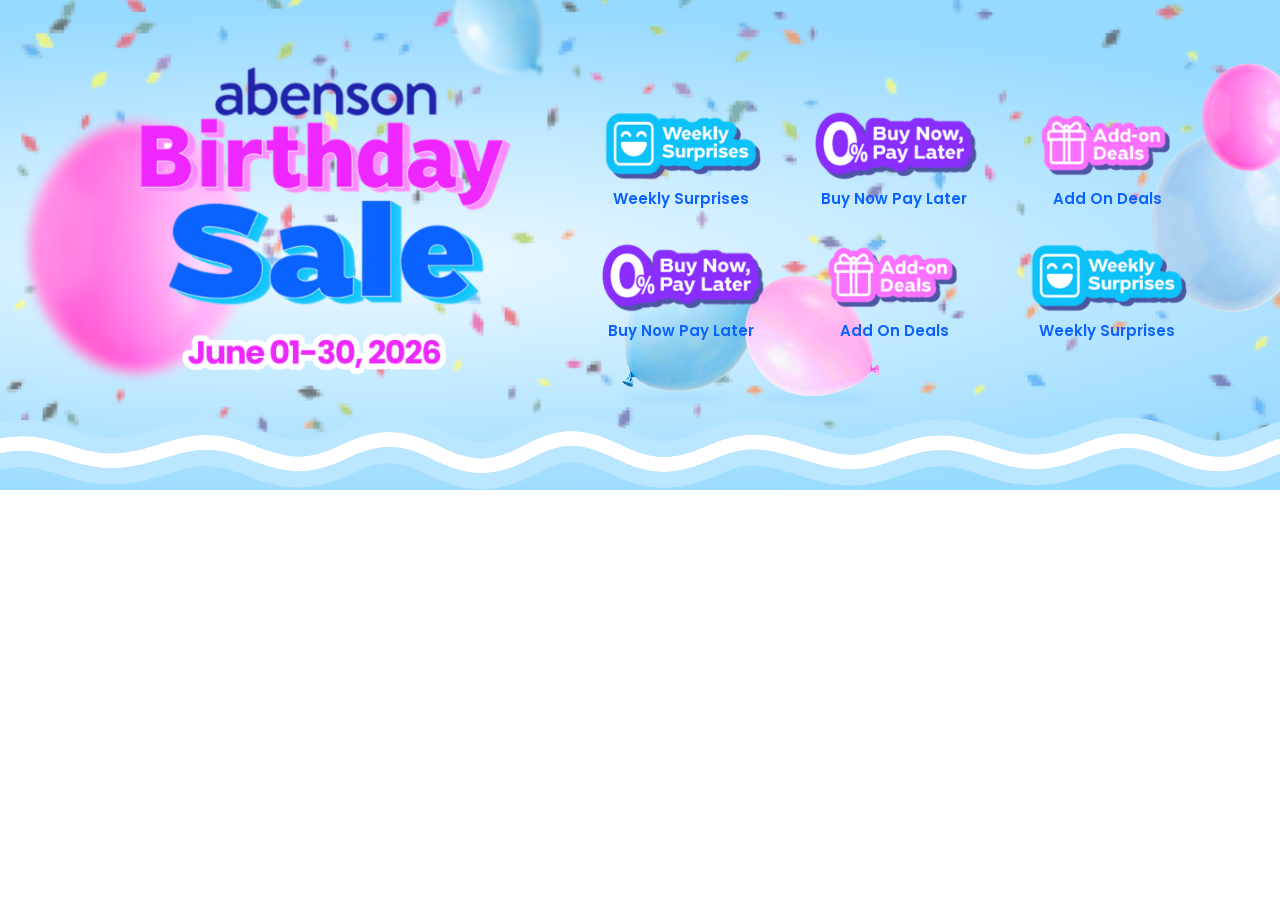
==== index.html @ d270a668 "added initial files" ====
<!doctype html>
<html lang="en">
  <head>
    <meta charset="UTF-8" />
    <meta name="viewport" content="width=device-width, initial-scale=1.0" />
    <title>Birthday Sale</title>
    <link href="https://fonts.googleapis.com/css?family=Poppins" rel="stylesheet" />
    <link rel="stylesheet" href="style.css" />
  </head>
  <body>
    <main class="birthday-hero-wrapper">
      <div class="birthday-decor" aria-hidden="true">
        <img class="right-balloons" src="birthday-sale-assets/right-balloons.png" alt="" />
        <img class="left-balloons" src="birthday-sale-assets/left-balloons.png" alt="" />
      </div>
      <div class="birthday-confetti" aria-hidden="true"></div>
      <div class="birthday-hero-container">
        <img class="birthday-sale-main" src="birthday-sale-assets/birthday-sale-main.png" alt="Abenson Birthday Sale" />
        <div class="birthday-grid-icon">
          <div class="grid-icon-card">
            <a href="" target="_blank">
              <img src="birthday-sale-assets/weekly-surprises.png" alt="Weekly Surprises" />
              <span class="icon-card-label">Weekly Surprises</span>
            </a>
          </div>
          <div class="grid-icon-card">
            <a href="" target="_blank">
              <img src="birthday-sale-assets/buy-now-pay-later.png" alt="Buy Now Pay Later" />
              <span class="icon-card-label">Buy Now Pay Later</span>
            </a>
          </div>
          <div class="grid-icon-card">
            <a href="" target="_blank">
              <img src="birthday-sale-assets/add-on-deals.png" alt="Add On Deals" />
              <span class="icon-card-label">Add On Deals</span>
            </a>
          </div>
          <div class="grid-icon-card">
            <a href="" target="_blank">
              <img src="birthday-sale-assets/buy-now-pay-later.png" alt="Buy Now Pay Later" />
              <span class="icon-card-label">Buy Now Pay Later</span>
            </a>
          </div>
          <div class="grid-icon-card">
            <a href="" target="_blank">
              <img src="birthday-sale-assets/add-on-deals.png" alt="Add On Deals" />
              <span class="icon-card-label">Add On Deals</span>
            </a>
          </div>
          <div class="grid-icon-card">
            <a href="" target="_blank">
              <img src="birthday-sale-assets/weekly-surprises.png" alt="Weekly Surprises" />
              <span class="icon-card-label">Weekly Surprises</span>
            </a>
          </div>
        </div>
      </div>
      <svg
        aria-hidden="true"
        xmlns="http://www.w3.org/2000/svg"
        width="1440"
        height="75"
        viewBox="0 0 1440 75"
        fill="none">
        <mask
          id="path-1-outside-1_1223_32933"
          maskUnits="userSpaceOnUse"
          x="-48"
          y="-0.000488281"
          width="1520"
          height="75"
          fill="black">
          <rect fill="white" x="-48" y="-0.000488281" width="1520" height="75" />
          <path
            d="M571.794 16.0005C587.548 16.0614 603.272 21.2455 622.371 30.4448C640.432 39.1444 653.778 42.2904 666.301 41.8901C678.967 41.4852 691.569 37.4411 708.298 30.3032C725.805 22.8333 739.987 19.2576 755.222 19.481C770.249 19.7013 785.72 23.622 805.671 30.0649C825.402 36.437 838.203 39.4597 850.397 39.5229C862.502 39.5856 874.63 36.7299 892.954 30.144C912.072 23.2729 927.576 20.0484 942.922 20.2612C958.236 20.4737 972.84 24.1049 990.086 30.1206C1006.67 35.9053 1019.8 39.023 1032.94 39.23C1046.01 39.4361 1059.63 36.761 1077.1 30.1831C1095.18 23.3743 1109.68 18.6891 1124.77 18.2192C1140.06 17.7434 1155.23 21.5898 1174.92 30.3491C1193.45 38.5961 1207.37 41.8198 1220.15 41.5425C1232.95 41.2647 1245.34 37.4645 1260.88 30.3774C1277.57 22.7674 1291.97 19.1758 1307.52 19.397C1322.87 19.6154 1338.81 23.5517 1358.48 30.0845C1378 36.5669 1390.42 39.9945 1402.51 40.2495C1414.41 40.5006 1426.63 37.6709 1445.49 30.2261L1448.24 37.2017L1451 44.1782C1431.38 51.9213 1417 55.558 1402.2 55.2456C1387.58 54.9371 1373.18 50.7713 1353.75 44.3198C1334.48 37.9186 1320.31 34.5799 1307.31 34.395C1294.5 34.2129 1282.32 37.0886 1267.1 44.0259C1250.75 51.486 1236.2 56.1981 1220.48 56.5396C1204.73 56.8814 1188.54 52.8314 1168.82 44.0542C1150.24 35.7894 1137.42 32.8333 1125.24 33.2124C1112.87 33.5976 1100.43 37.4248 1082.38 44.2202C1063.72 51.2464 1048.19 54.4721 1032.7 54.228C1017.26 53.9847 1002.4 50.3018 985.146 44.2837C968.556 38.4966 955.701 35.4404 942.714 35.2603C929.76 35.0806 916.119 37.7575 898.028 44.2593C879.144 51.0464 865.053 54.5993 850.319 54.5229C835.675 54.447 821.018 50.783 801.062 44.3384C781.325 37.9647 767.654 34.6655 755.002 34.48C742.556 34.2975 730.521 37.1298 714.185 44.1001C697.07 51.4026 682.347 56.3846 666.78 56.8823C651.07 57.3845 635.275 53.3096 615.861 43.9585C597.485 35.107 584.166 31.0476 571.736 30.9995C559.414 30.9519 547.038 34.8486 530.57 43.7925C512.869 53.4058 497.321 58.3057 481.229 58.1509C465.219 57.9968 449.519 52.8423 431.533 43.9204C414.628 35.5346 401.56 31.963 388.885 32.0874C376.146 32.2125 362.996 36.0745 345.896 44.0054C327.839 52.3804 313.219 56.572 297.801 56.3823C282.538 56.1945 267.233 51.7123 247.897 44.1919C229.398 36.9966 216.143 34.6123 203.574 35.0815C190.8 35.5585 178.208 38.9818 160.696 44.3696C142.991 49.8169 128.468 53.1352 113.396 53.3442C98.2723 53.554 83.1053 50.6301 64.0137 44.3228C45.8608 38.3255 32.7001 35.9245 19.9482 36.1235C7.11269 36.3239 -5.8184 39.1612 -23.6445 44.3979L-27.873 30.0054C-9.72117 24.673 4.79198 21.3584 19.7148 21.1255C34.7214 20.8913 49.6344 23.7756 68.7188 30.0806C86.864 36.0753 100.293 38.525 113.188 38.3462C126.137 38.1666 139.059 35.3339 156.286 30.0337C173.707 24.674 188.033 20.6507 203.015 20.0913C218.202 19.5243 233.544 22.5139 253.335 30.2114C272.29 37.5838 285.522 41.2299 297.985 41.3833C310.293 41.5347 322.591 38.2803 339.586 30.3979C357.539 22.0714 372.935 17.2436 388.737 17.0884C404.603 16.9326 420.071 21.4905 438.199 30.4829C455.246 38.9392 468.59 43.0287 481.373 43.1519C494.075 43.2741 507.074 39.4842 523.412 30.6108C540.983 21.068 555.933 15.9392 571.794 16.0005Z" />
        </mask>
        <path
          d="M571.794 16.0005C587.548 16.0614 603.272 21.2455 622.371 30.4448C640.432 39.1444 653.778 42.2904 666.301 41.8901C678.967 41.4852 691.569 37.4411 708.298 30.3032C725.805 22.8333 739.987 19.2576 755.222 19.481C770.249 19.7013 785.72 23.622 805.671 30.0649C825.402 36.437 838.203 39.4597 850.397 39.5229C862.502 39.5856 874.63 36.7299 892.954 30.144C912.072 23.2729 927.576 20.0484 942.922 20.2612C958.236 20.4737 972.84 24.1049 990.086 30.1206C1006.67 35.9053 1019.8 39.023 1032.94 39.23C1046.01 39.4361 1059.63 36.761 1077.1 30.1831C1095.18 23.3743 1109.68 18.6891 1124.77 18.2192C1140.06 17.7434 1155.23 21.5898 1174.92 30.3491C1193.45 38.5961 1207.37 41.8198 1220.15 41.5425C1232.95 41.2647 1245.34 37.4645 1260.88 30.3774C1277.57 22.7674 1291.97 19.1758 1307.52 19.397C1322.87 19.6154 1338.81 23.5517 1358.48 30.0845C1378 36.5669 1390.42 39.9945 1402.51 40.2495C1414.41 40.5006 1426.63 37.6709 1445.49 30.2261L1448.24 37.2017L1451 44.1782C1431.38 51.9213 1417 55.558 1402.2 55.2456C1387.58 54.9371 1373.18 50.7713 1353.75 44.3198C1334.48 37.9186 1320.31 34.5799 1307.31 34.395C1294.5 34.2129 1282.32 37.0886 1267.1 44.0259C1250.75 51.486 1236.2 56.1981 1220.48 56.5396C1204.73 56.8814 1188.54 52.8314 1168.82 44.0542C1150.24 35.7894 1137.42 32.8333 1125.24 33.2124C1112.87 33.5976 1100.43 37.4248 1082.38 44.2202C1063.72 51.2464 1048.19 54.4721 1032.7 54.228C1017.26 53.9847 1002.4 50.3018 985.146 44.2837C968.556 38.4966 955.701 35.4404 942.714 35.2603C929.76 35.0806 916.119 37.7575 898.028 44.2593C879.144 51.0464 865.053 54.5993 850.319 54.5229C835.675 54.447 821.018 50.783 801.062 44.3384C781.325 37.9647 767.654 34.6655 755.002 34.48C742.556 34.2975 730.521 37.1298 714.185 44.1001C697.07 51.4026 682.347 56.3846 666.78 56.8823C651.07 57.3845 635.275 53.3096 615.861 43.9585C597.485 35.107 584.166 31.0476 571.736 30.9995C559.414 30.9519 547.038 34.8486 530.57 43.7925C512.869 53.4058 497.321 58.3057 481.229 58.1509C465.219 57.9968 449.519 52.8423 431.533 43.9204C414.628 35.5346 401.56 31.963 388.885 32.0874C376.146 32.2125 362.996 36.0745 345.896 44.0054C327.839 52.3804 313.219 56.572 297.801 56.3823C282.538 56.1945 267.233 51.7123 247.897 44.1919C229.398 36.9966 216.143 34.6123 203.574 35.0815C190.8 35.5585 178.208 38.9818 160.696 44.3696C142.991 49.8169 128.468 53.1352 113.396 53.3442C98.2723 53.554 83.1053 50.6301 64.0137 44.3228C45.8608 38.3255 32.7001 35.9245 19.9482 36.1235C7.11269 36.3239 -5.8184 39.1612 -23.6445 44.3979L-27.873 30.0054C-9.72117 24.673 4.79198 21.3584 19.7148 21.1255C34.7214 20.8913 49.6344 23.7756 68.7188 30.0806C86.864 36.0753 100.293 38.525 113.188 38.3462C126.137 38.1666 139.059 35.3339 156.286 30.0337C173.707 24.674 188.033 20.6507 203.015 20.0913C218.202 19.5243 233.544 22.5139 253.335 30.2114C272.29 37.5838 285.522 41.2299 297.985 41.3833C310.293 41.5347 322.591 38.2803 339.586 30.3979C357.539 22.0714 372.935 17.2436 388.737 17.0884C404.603 16.9326 420.071 21.4905 438.199 30.4829C455.246 38.9392 468.59 43.0287 481.373 43.1519C494.075 43.2741 507.074 39.4842 523.412 30.6108C540.983 21.068 555.933 15.9392 571.794 16.0005Z"
          fill="white" />
        <path
          d="M571.794 16.0005L571.856 0.000607491H571.856L571.794 16.0005ZM622.371 30.4448L615.428 44.8598V44.8598L622.371 30.4448ZM666.301 41.8901L666.812 57.882L666.812 57.882L666.301 41.8901ZM708.298 30.3032L702.019 15.5869V15.5869L708.298 30.3032ZM755.222 19.481L755.456 3.48268L755.456 3.48268L755.222 19.481ZM805.671 30.0649L800.754 45.2907L800.754 45.2907L805.671 30.0649ZM850.397 39.5229L850.315 55.5227H850.315L850.397 39.5229ZM892.954 30.144L898.366 45.2011V45.2011L892.954 30.144ZM942.922 20.2612L943.144 4.26277L943.144 4.26277L942.922 20.2612ZM990.086 30.1206L995.356 15.0133V15.0133L990.086 30.1206ZM1032.94 39.23L1032.68 55.228H1032.68L1032.94 39.23ZM1077.1 30.1831L1082.74 45.1569V45.1569L1077.1 30.1831ZM1124.77 18.2192L1124.27 2.22698L1124.27 2.22699L1124.77 18.2192ZM1174.92 30.3491L1181.42 15.7309V15.7309L1174.92 30.3491ZM1220.15 41.5425L1220.5 57.5387H1220.5L1220.15 41.5425ZM1260.88 30.3774L1254.24 15.8198V15.8198L1260.88 30.3774ZM1307.52 19.397L1307.75 3.39859L1307.75 3.39859L1307.52 19.397ZM1358.48 30.0845L1353.44 45.2689L1353.44 45.2689L1358.48 30.0845ZM1402.51 40.2495L1402.85 24.2531V24.2531L1402.51 40.2495ZM1445.49 30.2261L1460.37 24.3507L1454.49 9.46884L1439.61 15.3437L1445.49 30.2261ZM1448.24 37.2017L1463.12 31.327L1463.12 31.3263L1448.24 37.2017ZM1451 44.1782L1456.87 59.0606L1471.75 53.1857L1465.88 38.3036L1451 44.1782ZM1402.2 55.2456L1401.86 71.242V71.242L1402.2 55.2456ZM1353.75 44.3198L1358.8 29.1354L1358.8 29.1354L1353.75 44.3198ZM1307.31 34.395L1307.53 18.3966V18.3966L1307.31 34.395ZM1267.1 44.0259L1273.74 58.5835V58.5835L1267.1 44.0259ZM1220.48 56.5396L1220.82 72.5358V72.5358L1220.48 56.5396ZM1168.82 44.0542L1162.31 58.6724V58.6724L1168.82 44.0542ZM1125.24 33.2124L1124.74 17.2201L1124.74 17.2202L1125.24 33.2124ZM1082.38 44.2202L1076.75 29.2464V29.2464L1082.38 44.2202ZM1032.7 54.228L1032.45 70.226H1032.45L1032.7 54.228ZM985.146 44.2837L979.877 59.391V59.391L985.146 44.2837ZM942.714 35.2603L942.936 19.2618L942.936 19.2618L942.714 35.2603ZM898.028 44.2593L892.617 29.2022V29.2022L898.028 44.2593ZM850.319 54.5229L850.236 70.5227V70.5227L850.319 54.5229ZM801.062 44.3384L805.979 29.1126L805.978 29.1126L801.062 44.3384ZM755.002 34.48L755.237 18.4817V18.4817L755.002 34.48ZM714.185 44.1001L720.464 58.8164L720.464 58.8164L714.185 44.1001ZM666.78 56.8823L667.292 72.8742H667.292L666.78 56.8823ZM615.861 43.9585L622.805 29.5436V29.5436L615.861 43.9585ZM571.736 30.9995L571.798 14.9996V14.9996L571.736 30.9995ZM530.57 43.7925L538.206 57.8527L538.206 57.8527L530.57 43.7925ZM481.229 58.1509L481.076 74.1501H481.076L481.229 58.1509ZM431.533 43.9204L424.423 58.2538V58.2538L431.533 43.9204ZM388.885 32.0874L388.728 16.0882V16.0882L388.885 32.0874ZM345.896 44.0054L352.628 58.5202L352.628 58.5202L345.896 44.0054ZM297.801 56.3823L297.604 72.3811L297.604 72.3811L297.801 56.3823ZM247.897 44.1919L253.697 29.2801V29.2801L247.897 44.1919ZM203.574 35.0815L202.977 19.0927L202.977 19.0927L203.574 35.0815ZM160.696 44.3696L165.401 59.6622L165.401 59.6622L160.696 44.3696ZM113.396 53.3442L113.618 69.3427H113.618L113.396 53.3442ZM64.0137 44.3228L58.9945 59.5151L58.9945 59.5151L64.0137 44.3228ZM19.9482 36.1235L19.6985 20.1255L19.6985 20.1255L19.9482 36.1235ZM-23.6445 44.3979L-38.9957 48.9081L-34.4857 64.2588L-19.1348 59.7493L-23.6445 44.3979ZM-27.873 30.0054L-32.3827 14.6541L-47.7345 19.1639L-43.2242 34.5155L-27.873 30.0054ZM19.7148 21.1255L19.4652 5.12744L19.4651 5.12744L19.7148 21.1255ZM68.7188 30.0806L63.6996 45.2729V45.2729L68.7188 30.0806ZM113.188 38.3462L113.41 54.3447H113.41L113.188 38.3462ZM156.286 30.0337L151.581 14.7411V14.7411L156.286 30.0337ZM203.015 20.0913L202.418 4.10245L202.418 4.10245L203.015 20.0913ZM253.335 30.2114L247.535 45.1232V45.1232L253.335 30.2114ZM297.985 41.3833L297.788 57.3821L297.789 57.3821L297.985 41.3833ZM339.586 30.3979L332.854 15.8831L332.854 15.8831L339.586 30.3979ZM388.737 17.0884L388.58 1.08915L388.58 1.08915L388.737 17.0884ZM438.199 30.4829L431.089 44.8163V44.8163L438.199 30.4829ZM481.373 43.1519L481.219 59.1511L481.219 59.1511L481.373 43.1519ZM523.412 30.6108L515.776 16.5506L515.776 16.5506L523.412 30.6108ZM571.794 16.0005L571.732 32.0004C583.942 32.0476 597.102 36.0325 615.428 44.8598L622.371 30.4448L629.314 16.0299C609.443 6.45841 591.154 0.0752459 571.856 0.000607491L571.794 16.0005ZM622.371 30.4448L615.428 44.8598C634.932 54.2543 650.89 58.3909 666.812 57.882L666.301 41.8901L665.79 25.8983C656.667 26.1899 645.933 24.0344 629.314 16.0299L622.371 30.4448ZM666.301 41.8901L666.812 57.882C682.574 57.378 697.442 52.331 714.577 45.0196L708.298 30.3032L702.019 15.5869C685.697 22.5512 675.36 25.5923 665.789 25.8983L666.301 41.8901ZM708.298 30.3032L714.577 45.0196C730.835 38.0826 742.728 35.2995 754.987 35.4792L755.222 19.481L755.456 3.48268C737.247 3.21568 720.775 7.58393 702.019 15.5869L708.298 30.3032ZM755.222 19.481L754.987 35.4792C767.483 35.6625 781.035 38.9227 800.754 45.2907L805.671 30.0649L810.588 14.8392C790.405 8.32128 773.016 3.74019 755.456 3.48268L755.222 19.481ZM805.671 30.0649L800.754 45.2907C820.721 51.7389 835.505 55.446 850.315 55.5227L850.397 39.5229L850.48 23.5232C840.902 23.4735 830.083 21.135 810.588 14.8392L805.671 30.0649ZM850.397 39.5229L850.315 55.5227C865.224 55.5999 879.447 52.0006 898.366 45.2011L892.954 30.144L887.543 15.087C869.813 21.4592 859.78 23.5713 850.48 23.5232L850.397 39.5229ZM892.954 30.144L898.366 45.2011C916.388 38.7237 929.905 36.0823 942.7 36.2597L942.922 20.2612L943.144 4.26277C925.246 4.01457 907.756 7.82209 887.543 15.087L892.954 30.144ZM942.922 20.2612L942.7 36.2597C955.532 36.4377 968.27 39.4563 984.816 45.2279L990.086 30.1206L995.356 15.0133C977.41 8.75346 960.94 4.50962 943.144 4.26277L942.922 20.2612ZM990.086 30.1206L984.816 45.2279C1002.11 51.2616 1017.09 54.9823 1032.68 55.228L1032.94 39.23L1033.19 23.232C1022.51 23.0637 1011.23 20.549 995.356 15.0133L990.086 30.1206ZM1032.94 39.23L1032.68 55.228C1048.34 55.4747 1064 52.2132 1082.74 45.1569L1077.1 30.1831L1071.46 15.2093C1055.26 21.3088 1043.69 23.3975 1033.19 23.232L1032.94 39.23ZM1077.1 30.1831L1082.74 45.1569C1100.78 38.3648 1113.08 34.5911 1125.27 34.2115L1124.77 18.2192L1124.27 2.22699C1106.28 2.78717 1089.59 8.38388 1071.46 15.2093L1077.1 30.1831ZM1124.77 18.2192L1125.27 34.2115C1137.24 33.8389 1149.91 36.7356 1168.41 44.9673L1174.92 30.3491L1181.42 15.7309C1160.55 6.44391 1142.88 1.64799 1124.27 2.22698L1124.77 18.2192ZM1174.92 30.3491L1168.41 44.9673C1188.22 53.7799 1204.56 57.8847 1220.5 57.5387L1220.15 41.5425L1219.8 25.5462C1210.19 25.7549 1198.68 23.4123 1181.42 15.7309L1174.92 30.3491ZM1220.15 41.5425L1220.5 57.5387C1236.42 57.193 1251.11 52.4195 1267.52 44.9351L1260.88 30.3774L1254.24 15.8198C1239.57 22.5095 1229.47 25.3363 1219.8 25.5463L1220.15 41.5425ZM1260.88 30.3774L1267.52 44.9351C1282.63 38.0426 1294.67 35.2159 1307.29 35.3954L1307.52 19.397L1307.75 3.39859C1289.27 3.13569 1272.5 7.49225 1254.24 15.8198L1260.88 30.3774ZM1307.52 19.397L1307.29 35.3954C1320.14 35.5781 1334.19 38.8772 1353.44 45.2689L1358.48 30.0845L1363.52 14.9001C1343.43 8.22613 1325.61 3.65275 1307.75 3.39859L1307.52 19.397ZM1358.48 30.0845L1353.44 45.2689C1372.85 51.7154 1387.38 55.9339 1402.18 56.246L1402.51 40.2495L1402.85 24.2531C1393.47 24.0551 1383.15 21.4185 1363.52 14.9001L1358.48 30.0845ZM1402.51 40.2495L1402.18 56.246C1417.18 56.5624 1431.7 52.8707 1451.36 45.1084L1445.49 30.2261L1439.61 15.3437C1421.56 22.4711 1411.65 24.4388 1402.85 24.2531L1402.51 40.2495ZM1445.49 30.2261L1430.61 36.1014L1433.36 43.077L1448.24 37.2017L1463.12 31.3263L1460.37 24.3507L1445.49 30.2261ZM1448.24 37.2017L1433.36 43.0763L1436.11 50.0529L1451 44.1782L1465.88 38.3036L1463.12 31.327L1448.24 37.2017ZM1451 44.1782L1445.12 29.2959C1426.31 36.72 1414.24 39.4962 1402.53 39.2492L1402.2 55.2456L1401.86 71.242C1419.76 71.6198 1436.45 67.1226 1456.87 59.0606L1451 44.1782ZM1402.2 55.2456L1402.53 39.2492C1390.61 38.9976 1378.31 35.6173 1358.8 29.1354L1353.75 44.3198L1348.71 59.5042C1368.04 65.9254 1384.54 70.8767 1401.86 71.242L1402.2 55.2456ZM1353.75 44.3198L1358.8 29.1354C1339.1 22.5949 1323.04 18.6173 1307.53 18.3966L1307.31 34.395L1307.08 50.3934C1317.57 50.5426 1329.86 53.2424 1348.71 59.5042L1353.75 44.3198ZM1307.31 34.395L1307.53 18.3966C1291.8 18.1729 1277.25 21.8135 1260.46 29.4683L1267.1 44.0259L1273.74 58.5835C1287.38 52.3638 1297.21 50.253 1307.08 50.3934L1307.31 34.395ZM1267.1 44.0259L1260.46 29.4682C1244.98 36.5298 1232.73 40.2697 1220.13 40.5433L1220.48 56.5396L1220.82 72.5358C1239.68 72.1264 1256.51 66.4422 1273.74 58.5835L1267.1 44.0259ZM1220.48 56.5396L1220.13 40.5433C1207.55 40.8165 1193.78 37.6477 1175.32 29.436L1168.82 44.0542L1162.31 58.6724C1183.31 68.0151 1201.92 72.9463 1220.82 72.5358L1220.48 56.5396ZM1168.82 44.0542L1175.32 29.436C1155.56 20.6437 1140.23 16.7379 1124.74 17.2201L1125.24 33.2124L1125.74 49.2047C1134.6 48.9288 1144.92 50.9351 1162.31 58.6724L1168.82 44.0542ZM1125.24 33.2124L1124.74 17.2202C1109.46 17.6958 1094.83 22.4394 1076.75 29.2464L1082.38 44.2202L1088.02 59.194C1106.04 52.4102 1116.27 49.4993 1125.74 49.2047L1125.24 33.2124ZM1082.38 44.2202L1076.75 29.2464C1059.35 35.7945 1045.87 38.4336 1032.95 38.23L1032.7 54.228L1032.45 70.226C1050.51 70.5107 1068.09 66.6983 1088.02 59.194L1082.38 44.2202ZM1032.7 54.228L1032.95 38.23C1019.97 38.0254 1006.95 34.9448 990.416 29.1764L985.146 44.2837L979.877 59.391C997.846 65.6588 1014.56 69.9441 1032.45 70.226L1032.7 54.228ZM985.146 44.2837L990.416 29.1764C973.127 23.1458 958.406 19.4764 942.936 19.2618L942.714 35.2603L942.492 51.2587C952.996 51.4044 963.984 53.8473 979.877 59.391L985.146 44.2837ZM942.714 35.2603L942.936 19.2618C927.43 19.0468 911.803 22.3065 892.617 29.2022L898.028 44.2593L903.44 59.3163C920.434 53.2084 932.089 51.1145 942.492 51.2587L942.714 35.2603ZM898.028 44.2593L892.617 29.2022C874.331 35.7742 862.333 38.585 850.402 38.5232L850.319 54.5229L850.236 70.5227C867.773 70.6136 883.957 66.3185 903.44 59.3163L898.028 44.2593ZM850.319 54.5229L850.402 38.5232C838.37 38.4608 825.691 35.4787 805.979 29.1126L801.062 44.3384L796.145 59.5641C816.344 66.0873 832.98 70.4333 850.236 70.5227L850.319 54.5229ZM801.062 44.3384L805.978 29.1126C786.016 22.6661 770.424 18.7044 755.237 18.4817L755.002 34.48L754.767 50.4783C764.884 50.6266 776.633 53.2633 796.145 59.5641L801.062 44.3384ZM755.002 34.48L755.237 18.4817C739.817 18.2556 725.491 21.8803 707.905 29.3838L714.185 44.1001L720.464 58.8164C735.55 52.3793 745.296 50.3394 754.767 50.4783L755.002 34.48ZM714.185 44.1001L707.905 29.3837C691.206 36.5089 678.744 40.4916 666.269 40.8905L666.78 56.8823L667.292 72.8742C685.949 72.2777 702.934 66.2962 720.464 58.8164L714.185 44.1001ZM666.78 56.8823L666.269 40.8905C653.96 41.284 640.776 38.2001 622.805 29.5436L615.861 43.9585L608.918 58.3734C629.774 68.4191 648.181 73.4851 667.292 72.8742L666.78 56.8823ZM615.861 43.9585L622.805 29.5436C603.661 20.3224 587.775 15.0614 571.798 14.9996L571.736 30.9995L571.674 46.9994C580.557 47.0338 591.309 49.8917 608.918 58.3734L615.861 43.9585ZM571.736 30.9995L571.798 14.9996C555.701 14.9374 540.579 20.1495 522.934 29.7323L530.57 43.7925L538.206 57.8527C553.498 49.5476 563.126 46.9663 571.674 46.9994L571.736 30.9995ZM530.57 43.7925L522.934 29.7323C506.686 38.5565 493.859 42.2716 481.383 42.1516L481.229 58.1509L481.076 74.1501C500.784 74.3397 519.052 68.2552 538.206 57.8527L530.57 43.7925ZM481.229 58.1509L481.383 42.1516C468.815 42.0306 455.627 38.012 438.643 29.587L431.533 43.9204L424.423 58.2538C443.41 67.6726 461.622 73.9629 481.076 74.1501L481.229 58.1509ZM431.533 43.9204L438.643 29.587C420.434 20.5542 404.806 15.9303 388.728 16.0882L388.885 32.0874L389.042 48.0866C398.314 47.9956 408.822 50.5149 424.423 58.2538L431.533 43.9204ZM388.885 32.0874L388.728 16.0882C372.72 16.2453 357.173 21.1382 339.165 29.4905L345.896 44.0054L352.628 58.5202C368.82 51.0108 379.572 48.1796 389.042 48.0866L388.885 32.0874ZM345.896 44.0054L339.165 29.4905C322.241 37.3398 310.098 40.5324 297.998 40.3835L297.801 56.3823L297.604 72.3811C316.341 72.6116 333.437 67.4209 352.628 58.5202L345.896 44.0054ZM297.801 56.3823L297.998 40.3835C285.718 40.2324 272.623 36.641 253.697 29.2801L247.897 44.1919L242.098 59.1037C261.843 66.7836 279.358 72.1566 297.604 72.3811L297.801 56.3823ZM247.897 44.1919L253.697 29.2801C233.82 21.549 218.34 18.5191 202.977 19.0927L203.574 35.0815L204.171 51.0704C213.946 50.7054 224.976 52.4443 242.098 59.1037L247.897 44.1919ZM203.574 35.0815L202.977 19.0927C187.845 19.6577 173.4 23.7211 155.991 29.077L160.696 44.3696L165.401 59.6622C183.017 54.2424 193.754 51.4594 204.171 51.0704L203.574 35.0815ZM160.696 44.3696L155.991 29.077C138.797 34.3669 125.982 37.1681 113.175 37.3458L113.396 53.3442L113.618 69.3427C130.953 69.1022 147.184 65.2669 165.401 59.6622L160.696 44.3696ZM113.396 53.3442L113.175 37.3458C100.428 37.5225 87.1148 35.1042 69.0328 29.1304L64.0137 44.3228L58.9945 59.5151C79.0959 66.1561 96.1169 69.5854 113.618 69.3427L113.396 53.3442ZM64.0137 44.3228L69.0328 29.1304C49.8865 22.8049 34.8558 19.8889 19.6985 20.1255L19.9482 36.1235L20.1979 52.1216C30.5445 51.9601 41.8352 53.8461 58.9945 59.5151L64.0137 44.3228ZM19.9482 36.1235L19.6985 20.1255C4.6349 20.3607 -9.98422 23.7089 -28.1542 29.0466L-23.6445 44.3979L-19.1348 59.7493C-1.65257 54.6136 9.59048 52.2872 20.198 52.1216L19.9482 36.1235ZM-23.6445 44.3979L-8.29336 39.8878L-12.5219 25.4952L-27.873 30.0054L-43.2242 34.5155L-38.9957 48.9081L-23.6445 44.3979ZM-27.873 30.0054L-23.3634 45.3567C-5.5611 40.127 7.26666 37.3217 19.9646 37.1235L19.7148 21.1255L19.4651 5.12744C2.31731 5.39509 -13.8813 9.21896 -32.3827 14.6541L-27.873 30.0054ZM19.7148 21.1255L19.9645 37.1235C32.5658 36.9269 45.6088 39.2962 63.6996 45.2729L68.7188 30.0806L73.7379 14.8882C53.6599 8.25496 36.877 4.85572 19.4652 5.12744L19.7148 21.1255ZM68.7188 30.0806L63.6996 45.2729C82.8543 51.6011 98.1375 54.5564 113.41 54.3447L113.188 38.3462L112.967 22.3477C102.449 22.4936 90.8738 20.5494 73.7379 14.8882L68.7188 30.0806ZM113.188 38.3462L113.41 54.3447C128.624 54.1336 143.255 50.783 160.991 45.3263L156.286 30.0337L151.581 14.7411C134.863 19.8848 123.65 22.1995 112.967 22.3477L113.188 38.3462ZM156.286 30.0337L160.991 45.3263C178.504 39.9383 190.982 36.5517 203.612 36.0802L203.015 20.0913L202.418 4.10245C185.083 4.74966 168.91 9.40978 151.581 14.7411L156.286 30.0337ZM203.015 20.0913L203.612 36.0802C216.006 35.6174 229.121 37.9614 247.535 45.1232L253.335 30.2114L259.135 15.2996C237.966 7.06642 220.399 3.43109 202.418 4.10245L203.015 20.0913ZM253.335 30.2114L247.535 45.1232C266.892 52.6519 282.337 57.192 297.788 57.3821L297.985 41.3833L298.182 25.3845C288.706 25.2679 277.688 22.5156 259.135 15.2996L253.335 30.2114ZM297.985 41.3833L297.789 57.3821C313.414 57.5743 328.189 53.3207 346.318 44.9128L339.586 30.3979L332.854 15.8831C316.992 23.2398 307.172 25.4951 298.182 25.3845L297.985 41.3833ZM339.586 30.3979L346.318 44.9128C363.36 37.0088 376.36 33.2107 388.894 33.0876L388.737 17.0884L388.58 1.08915C369.51 1.27643 351.718 7.13405 332.854 15.8831L339.586 30.3979ZM388.737 17.0884L388.894 33.0876C401.357 32.9653 414.265 36.4707 431.089 44.8163L438.199 30.4829L445.309 16.1495C425.877 6.51022 407.849 0.899978 388.58 1.08915L388.737 17.0884ZM438.199 30.4829L431.089 44.8163C449.136 53.7684 464.992 58.9948 481.219 59.1511L481.373 43.1519L481.527 27.1526C472.187 27.0626 461.357 24.1099 445.309 16.1495L438.199 30.4829ZM481.373 43.1519L481.219 59.1511C497.537 59.3082 513.256 54.3342 531.048 44.671L523.412 30.6108L515.776 16.5506C500.892 24.6341 490.614 27.2401 481.527 27.1526L481.373 43.1519ZM523.412 30.6108L531.048 44.6711C547.442 35.7675 559.645 31.9537 571.732 32.0004L571.794 16.0005L571.856 0.000607491C552.221 -0.0752516 534.524 6.36848 515.776 16.5506L523.412 30.6108Z"
          fill="#BAE6FF"
          mask="url(#path-1-outside-1_1223_32933)" />
      </svg>
    </main>
  </body>
</html>
---- style.css ----
* {
  margin: 0;
  padding: 0;
  box-sizing: border-box;
  font-family: "Poppins";
}
.birthday-hero-wrapper {
  display: flex;
  flex-direction: column;
  position: relative;
  overflow: hidden;
  padding: 60px 0px 0px;
  background: radial-gradient(95.63% 51.12% at 29.13% 53.33%, #eef9ff 0%, #97daff 100%);
  gap: 30px;
}
.birthday-hero-container {
  display: flex;
  flex-direction: column;
  position: relative;
  gap: 8px;
  z-index: 2;
  justify-content: center;
}
/* decorations */
.birthday-decor {
  position: absolute;
  inset: 0;
  pointer-events: none;
}
.birthday-decor img {
  position: absolute;
  width: clamp(410px, 80vw, 953px);
  height: clamp(148px, 33vw, 393px);
  z-index: 1;
}
.right-balloons {
  left: 6px;
  top: 64px;
}
.left-balloons {
  bottom: 40px;
  right: 10px;
}
/* confetti */
.birthday-confetti {
  position: absolute;
  inset: 0;
  pointer-events: none;
  z-index: 0;
  background-image: url("birthday-sale-assets/mobile-confetti-rbg.png");
  background-repeat: no-repeat;
  background-size: cover;
  background-position: center;
  opacity: 75%;
  bottom: 30px;
}
/* wave */
.birthday-hero-wrapper svg {
  z-index: 2;
}
/* left image */
.birthday-hero-container .birthday-sale-main {
  width: clamp(331px, 42vw, 500px);
  height: auto;
  align-self: center;
}
/* grid */
.birthday-grid-icon {
  display: grid;
  grid-template-columns: repeat(3, 1fr);
  gap: 18px;
  align-items: center;
  height: fit-content;
  align-self: center;
}

.grid-icon-card a {
  display: flex;
  flex-direction: column;
  align-items: center;
  justify-content: center;
  text-decoration: none;
  gap: 8px;
  padding: 5px 0;
}
.grid-icon-card a .icon-card-label {
  font-size: clamp(11px, 2vw, 15px);
  text-align: center;
  font-weight: 600;
  color: #0b63ff;
  line-height: 12.54px;
}
.grid-icon-card a img {
  /* height: 50px; */
  width: clamp(98px, 18vw, 190px);
}

@media (width > 767px) {
  .birthday-hero-container {
    flex-direction: row;
  }
  /* grid */
  .birthday-grid-icon {
    gap: 18px;
  }
  /* confetti */
  .birthday-confetti {
    z-index: 0;
    background-image: url("birthday-sale-assets/desktop-confetti-rbg.png");
    bottom: 30px;
  }
  /* balloons */

  .right-balloons {
    left: unset;
    top: -75px;
    right: -85px;
  }
  .left-balloons {
    bottom: 20px;
    right: 270px;
  }
}
@media (width > 1023px) {
  /* grid */
  .birthday-grid-icon {
    gap: 23px;
  }
  /* balloons */
  .right-balloons {
    left: unset;
    top: -75px;
    right: -85px;
  }
  .left-balloons {
    bottom: 15px;
    right: unset;
  }
}
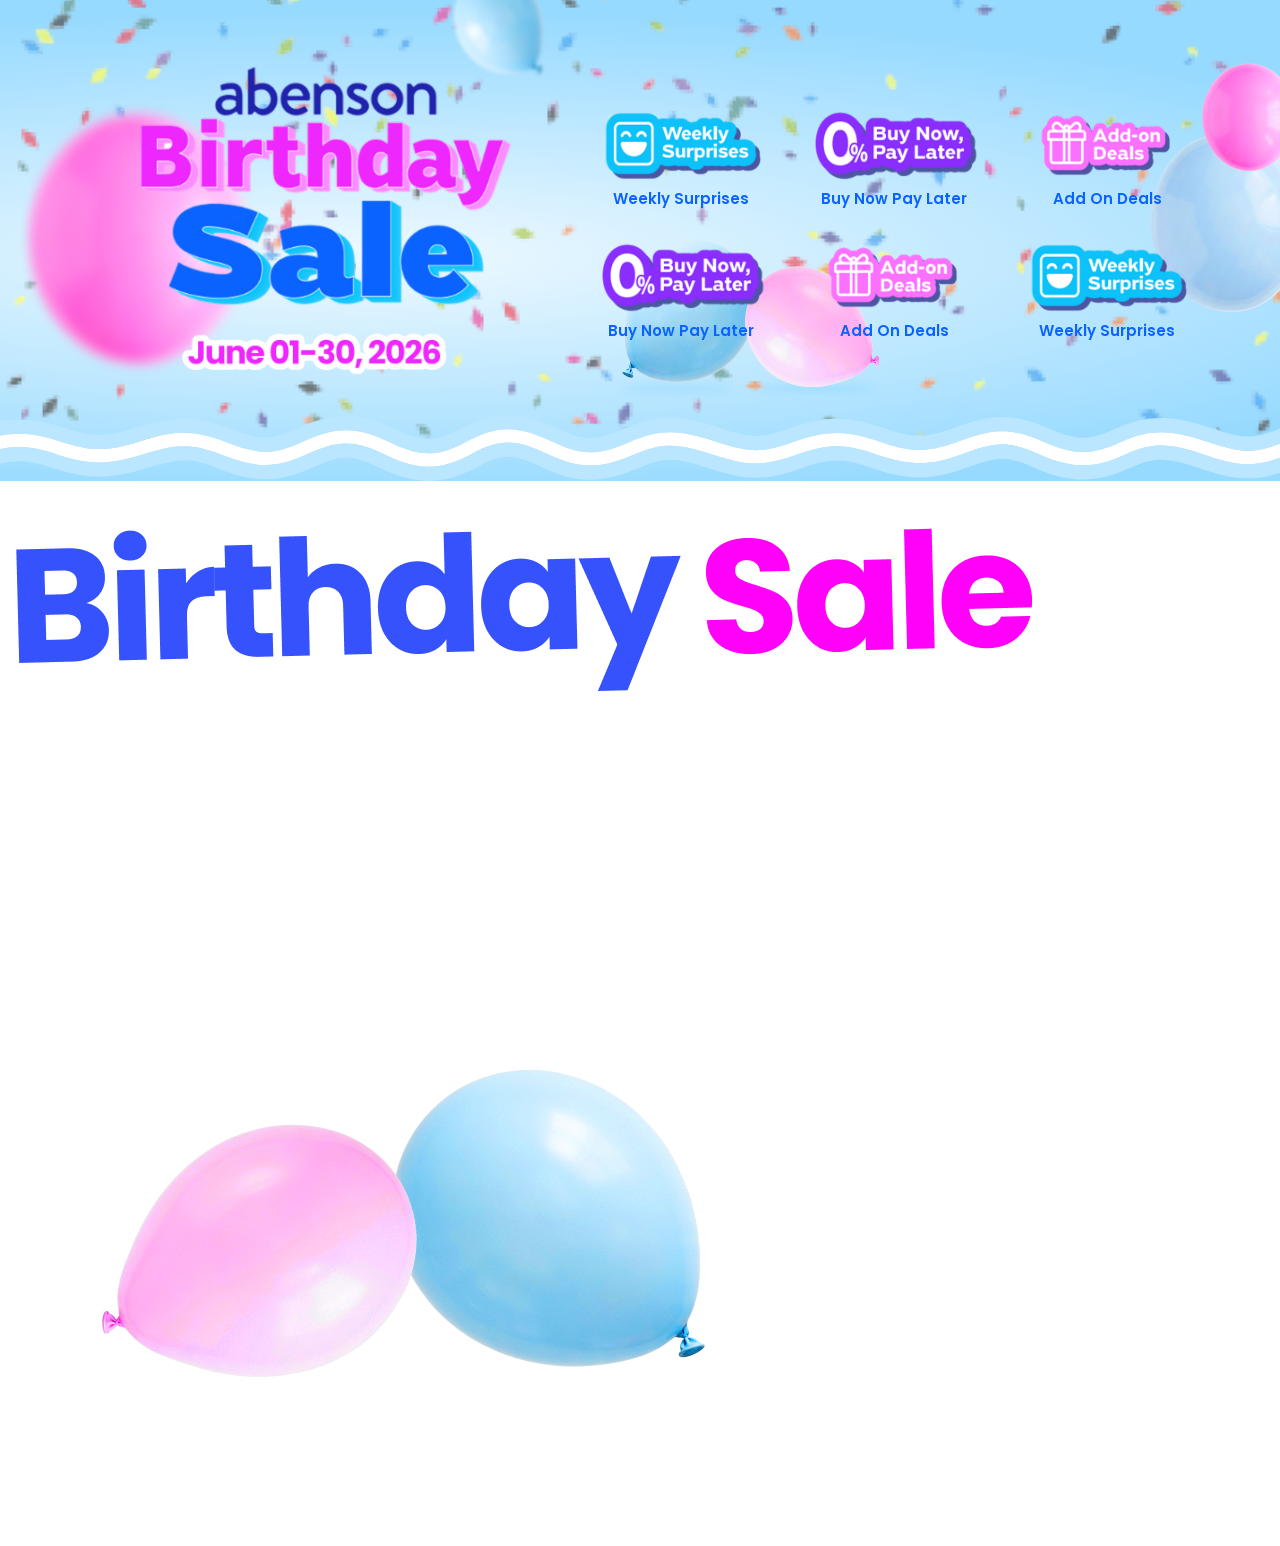
==== commit 471d4518: "added one img" ====
--- a/index.html
+++ b/index.html
@@ -83,5 +83,9 @@
           mask="url(#path-1-outside-1_1223_32933)" />
       </svg>
     </main>
+    <ul>
+      <li><img src="birthday-sale-assets/birthday-sale-header.png" alt="" /></li>
+      <li><img src="birthday-sale-assets/three-balloons.png" alt="" /></li>
+    </ul>
   </body>
 </html>
--- a/style.css
+++ b/style.css
@@ -8,10 +8,21 @@
   display: flex;
   flex-direction: column;
   position: relative;
-  overflow: hidden;
   padding: 60px 0px 0px;
+  gap: 30px;
+  max-width: 1400px;
+  margin: 0 auto;
+}
+.birthday-hero-wrapper::before {
+  content: "";
+  position: absolute;
+  top: 0;
+  left: 50%;
+  width: 100vw;
+  height: 100%;
+  transform: translateX(-50%);
   background: radial-gradient(95.63% 51.12% at 29.13% 53.33%, #eef9ff 0%, #97daff 100%);
-  gap: 30px;
+  z-index: -1;
 }
 .birthday-hero-container {
   display: flex;
@@ -20,6 +31,7 @@
   gap: 8px;
   z-index: 2;
   justify-content: center;
+  overflow: hidden;
 }
 /* decorations */
 .birthday-decor {
@@ -57,6 +69,11 @@
 /* wave */
 .birthday-hero-wrapper svg {
   z-index: 2;
+  width: 100vw;
+  margin-left: calc(50% - 50vw);
+  margin-right: calc(50% - 50vw);
+  height: auto;
+  display: block;
 }
 /* left image */
 .birthday-hero-container .birthday-sale-main {
@@ -82,6 +99,10 @@
   text-decoration: none;
   gap: 8px;
   padding: 5px 0;
+  transition: transform 0.2s ease;
+}
+.grid-icon-card a:hover {
+  transform: scale(1.1);
 }
 .grid-icon-card a .icon-card-label {
   font-size: clamp(11px, 2vw, 15px);
@@ -93,6 +114,7 @@
 .grid-icon-card a img {
   /* height: 50px; */
   width: clamp(98px, 18vw, 190px);
+  transition: transform 0.2s ease;
 }
 
 @media (width > 767px) {
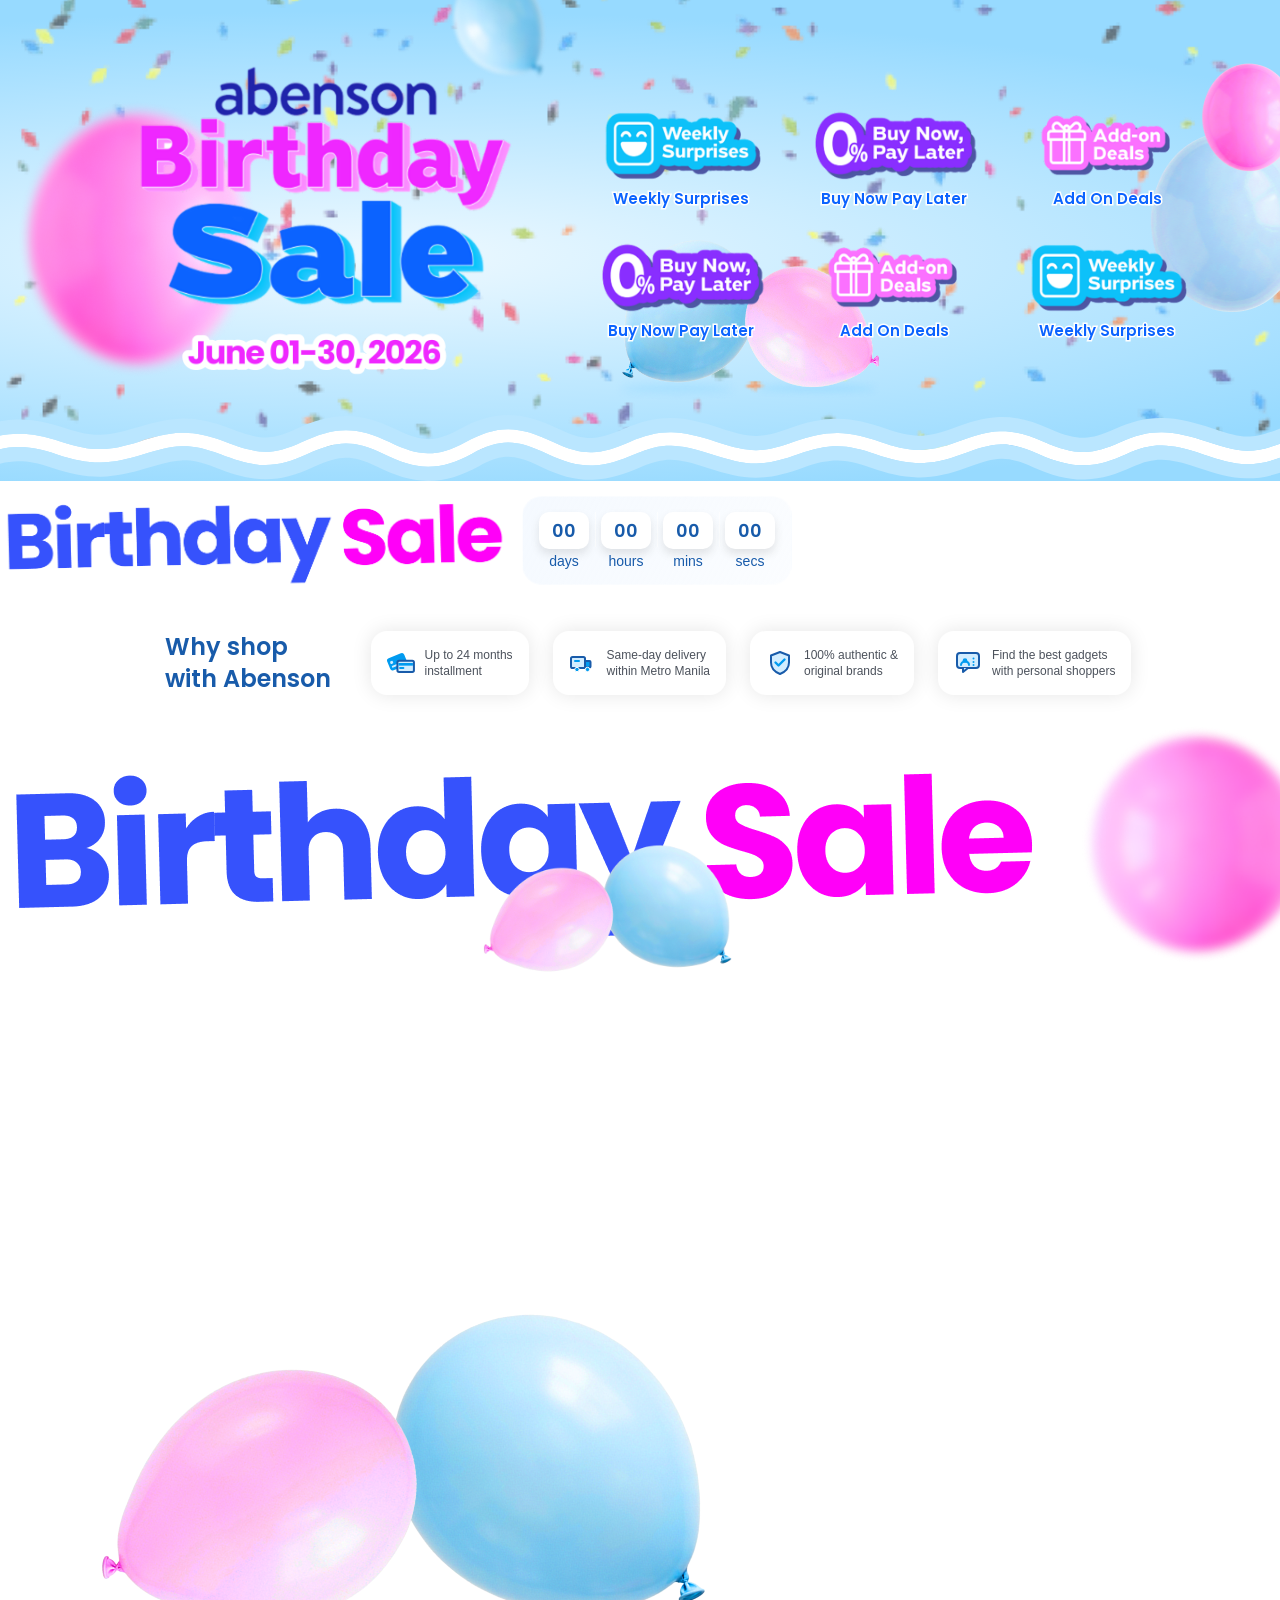
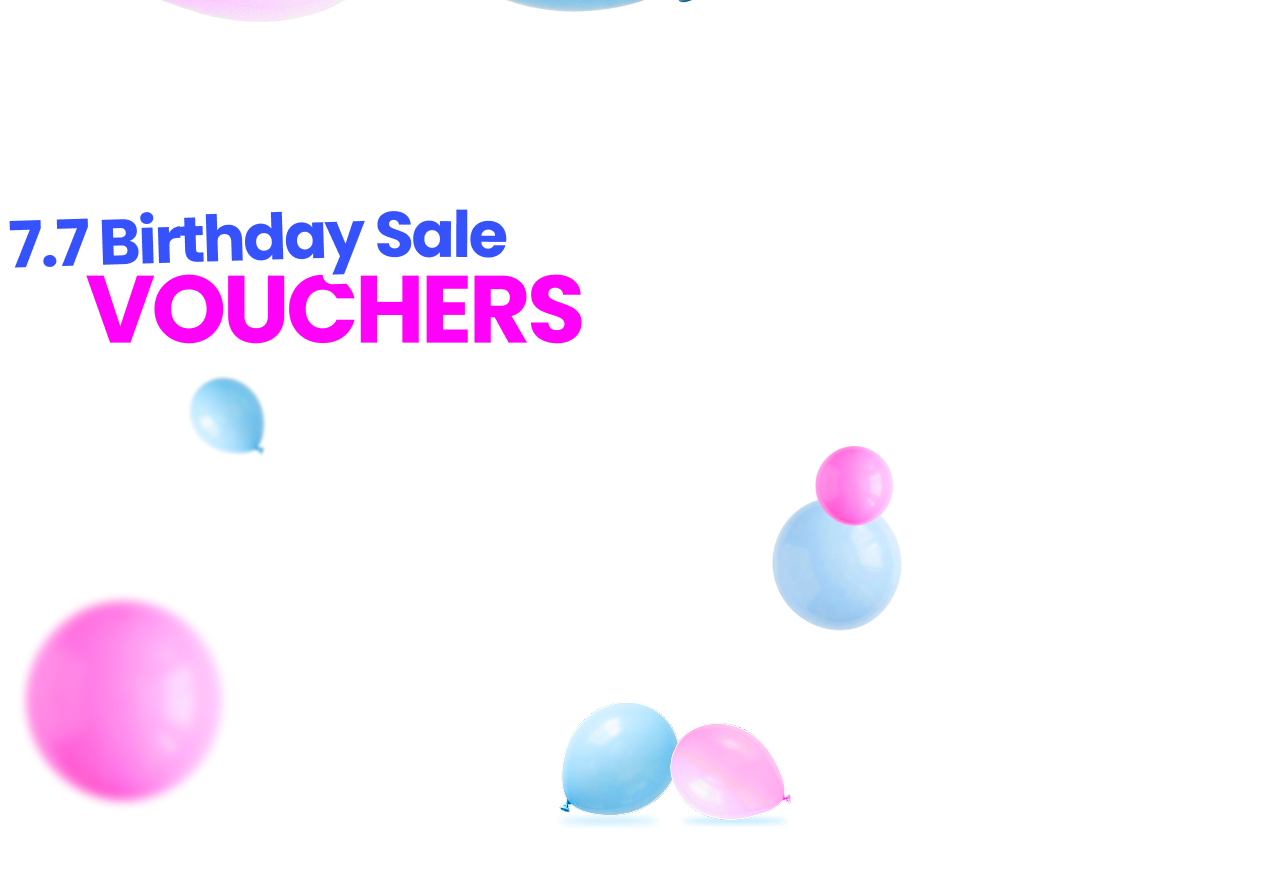
==== commit 78809921: "added two assets for carousel" ====
--- a/index.html
+++ b/index.html
@@ -82,10 +82,571 @@
           fill="#BAE6FF"
           mask="url(#path-1-outside-1_1223_32933)" />
       </svg>
+      <!-- <svg width="0" height="0">
+  <filter id="outline">
+    <feMorphology operator="dilate" radius="2" in="SourceAlpha" result="dilated"/>
+    <feFlood flood-color="#fff"/>
+    <feComposite in2="dilated" operator="in"/>
+    <feMerge>
+      <feMergeNode/>
+      <feMergeNode in="SourceGraphic"/>
+    </feMerge>
+  </filter>
+</svg> -->
     </main>
+    <section>
+      <style>
+        .stretch-bg {
+          position: relative;
+        }
+
+        .stretch-bg::before {
+          content: "";
+          position: absolute;
+          top: 0;
+          left: 50%;
+          transform: translateX(-50%);
+          width: 100vw;
+          height: 100%;
+          background: #97daff;
+          z-index: -1;
+        }
+        .cropped-banner-container {
+          position: relative;
+          overflow: unset !important;
+        }
+        .decor-balloon {
+          position: absolute;
+          bottom: -350px;
+          right: -50px;
+          pointer-events: none;
+          width: clamp(380px, 70vw, 888px);
+        }
+        .birthday-sale-header {
+          display: flex;
+          align-items: center;
+          flex-direction: column;
+        }
+        @media (width > 767px) {
+          .decor-balloon {
+            bottom: -365px;
+          }
+          .birthday-sale-header {
+            flex-direction: row;
+            gap: 10px;
+          }
+        }
+        @media (width > 1023px) {
+          .decor-balloon {
+            bottom: -440px;
+          }
+        }
+      </style>
+
+      <div class="cropped-banner-container">
+        <img
+          class="decor-balloon"
+          src="https://equintana-ab.github.io/birthday-sale/birthday-sale-assets/three-balloons.png"
+          alt=""
+          aria-hidden="true" />
+        <div class="birthday-sale-header">
+          <a href=""
+            ><img
+              style="width: clamp(265px, 40vw, 518px); margin: 0 auto; height: auto"
+              src="https://equintana-ab.github.io/birthday-sale/birthday-sale-assets/birthday-sale-header.png"
+              alt=""
+              width="1200"
+              height="97"
+          /></a>
+          <div class="countdown">
+            <div class="timer" data-target="2026-06-01T00:00:00">
+              <div class="unit">
+                <h2 id="days" class="box">00</h2>
+                <span class="time-label">days</span>
+              </div>
+              <div class="unit">
+                <h2 id="hours" class="box">00</h2>
+                <span class="time-label">hours</span>
+              </div>
+              <div class="unit">
+                <h2 id="mins" class="box">00</h2>
+                <span class="time-label">mins</span>
+              </div>
+              <div class="unit">
+                <h2 id="secs" class="box">00</h2>
+                <span class="time-label">secs</span>
+              </div>
+            </div>
+          </div>
+        </div>
+      </div>
+    </section>
+    <style>
+      * {
+        margin: 0;
+        padding: 0;
+        box-sizing: border-box;
+        font-family: "Poppins", Arial, sans-serif;
+      }
+      /* timer css */
+      .timer {
+        display: flex;
+        align-items: center;
+        border-radius: 20px;
+        border: 1px solid rgba(255, 255, 255, 0.4);
+        background: linear-gradient(117deg, rgba(226, 239, 255, 0.36) 0.74%, rgba(226, 239, 255, 0.12) 111.76%);
+        backdrop-filter: blur(4px);
+        padding: 10px 15px;
+        gap: 12px;
+        position: relative;
+        justify-content: center;
+        width: fit-content;
+      }
+      .unit {
+        display: flex;
+        flex-direction: column;
+        align-items: center;
+        gap: 4px;
+        position: relative;
+      }
+      .unit:not(:last-child)::after {
+        content: "";
+        position: absolute;
+        right: -7px;
+        width: 1px;
+        height: 35px;
+        background: rgba(255, 255, 255, 0.6);
+      }
+
+      .unit .time-label {
+        font-size: clamp(8px, 2vw, 14px);
+        color: #185baa;
+        font-weight: 400;
+      }
+
+      .box {
+        background: #fff;
+        padding: 5px 0px;
+        border-radius: 10px;
+        text-align: center;
+        width: clamp(42px, 10vw, 50px);
+        box-shadow: 0 5px 10px rgba(0, 0, 0, 0.1);
+        color: #185baa;
+        font-size: clamp(14px, 3vw, 18px);
+        font-weight: 600;
+      }
+
+      /* Tablet */
+      @media (width > 767px) {
+        .timer {
+          padding: 15px 16px;
+          z-index: 999;
+        }
+      }
+    </style>
+
+    <!-- Why Shop with Abenson - Section -->
+
+    <section id="why-shop-section"></section>
+
+    <script>
+      // type="text/simi-script">
+      const features = [
+        {
+          text: "Why shop <br> with Abenson",
+          icon: "", // no icon for first item
+        },
+        {
+          text: "Up to 24 months <br> installment",
+          icon: `<svg xmlns="http://www.w3.org/2000/svg" width="28" height="28" viewBox="0 0 28 28" fill="none">
+<rect x="-0.785156" y="10.124" width="18.4144" height="13.1531" rx="2.64432" transform="rotate(-22.0898 -0.785156 10.124)" fill="#019BF0"/>
+<rect width="10.1253" height="2" rx="1" transform="matrix(-0.927977 0.372637 0.372637 0.927977 13.9629 13.2651)" fill="#D2EDFF"/>
+<rect x="10.416" y="11.7256" width="16.5103" height="11.2216" rx="1.64432" fill="#D2EDFF" stroke="#185BAA" stroke-width="2" stroke-linejoin="round"/>
+<rect x="11.4209" y="14" width="14.5013" height="2.64432" fill="#019BF0"/>
+<rect width="5.28864" height="2" rx="1" transform="matrix(-1 0 0 1 17.3486 18.0923)" fill="#019BF0"/>
+<rect x="2.79102" y="12.6597" width="2.87793" height="2.87793" rx="1" transform="rotate(-22.301 2.79102 12.6597)" fill="#D2EDFF"/>
+</svg>`,
+        },
+        {
+          text: "Same-day delivery <br> within Metro Manila",
+          icon: `<svg xmlns="http://www.w3.org/2000/svg" width="28" height="28" viewBox="0 0 28 28" fill="none">
+<rect x="2" y="8" width="14" height="11" rx="1.6" fill="#D2EDFF" stroke="#185BAA" stroke-width="2" stroke-linejoin="round"/>
+<path d="M16 12H20.5C21.0523 12 21.5 12.4477 21.5 13V17.5C21.5 18.0523 21.0523 18.5 20.5 18.5H16V12Z" fill="#019BF0" stroke="#185BAA" stroke-width="2" stroke-linejoin="round"/>
+<circle cx="8" cy="20.5" r="2.2" fill="#019BF0" stroke="#fff" stroke-width="1"/>
+<circle cx="18.5" cy="20.5" r="2.2" fill="#019BF0" stroke="#fff" stroke-width="1"/>
+<rect x="5" y="11" width="6" height="2" rx="1" fill="#019BF0"/>
+</svg>`,
+        },
+        {
+          text: "100% authentic & <br> original brands",
+          icon: `<svg xmlns="http://www.w3.org/2000/svg" width="28" height="28" viewBox="0 0 28 28" fill="none">
+<path d="M14 3L23 6.5V13.5C23 19 19 23 14 25C9 23 5 19 5 13.5V6.5L14 3Z" fill="#D2EDFF" stroke="#185BAA" stroke-width="2" stroke-linejoin="round"/>
+<path d="M9.5 13.5L12.5 16.5L18.5 10.5" stroke="#019BF0" stroke-width="2.4" stroke-linecap="round" stroke-linejoin="round"/>
+</svg>`,
+        },
+        {
+          text: "Find the best gadgets <br> with personal shoppers",
+          icon: `<svg xmlns="http://www.w3.org/2000/svg" width="28" height="28" viewBox="0 0 28 28" fill="none">
+<rect x="3" y="4" width="22" height="15" rx="3" fill="#D2EDFF" stroke="#185BAA" stroke-width="2" stroke-linejoin="round"/>
+<path d="M9 19L9 23L14 19" fill="#D2EDFF" stroke="#185BAA" stroke-width="2" stroke-linejoin="round"/>
+<circle cx="11" cy="11.5" r="2.3" fill="#019BF0"/>
+<path d="M7 16C7 13.8 8.8 12.5 11 12.5C13.2 12.5 15 13.8 15 16" stroke="#019BF0" stroke-width="2" stroke-linecap="round"/>
+<circle cx="19.5" cy="9.5" r="1" fill="#019BF0"/>
+<circle cx="19.5" cy="13" r="1" fill="#019BF0"/>
+<circle cx="19.5" cy="16" r="1" fill="#019BF0"/>
+</svg>`,
+        },
+      ];
+
+      const container = document.getElementById("why-shop-section");
+
+      container.innerHTML = features
+        .map(
+          (item) => `
+      <div>
+          ${item.icon || ""}
+          <p>${item.text}</p>
+      </div>
+  `,
+        )
+        .join("");
+    </script>
+
+    <style>
+      #why-shop-section {
+        display: flex;
+        width: 100vw;
+        overflow-x: auto;
+        gap: clamp(16px, 4vw, 24px);
+        justify-content: safe center;
+        align-items: center;
+        padding: 16px;
+      }
+
+      #why-shop-section::-webkit-scrollbar {
+        display: none;
+      }
+
+      #why-shop-section > div {
+        display: grid;
+        grid-template-columns: 30px 1fr;
+        text-wrap: nowrap;
+        height: fit-content;
+        line-height: clamp(12.54px, 2vw, 16px);
+        align-items: center;
+        gap: 8px;
+        color: var(--PrimaryTextColor-PrimaryText90, #4c525c);
+        font-size: clamp(11px, 2vw, 12px);
+        border-radius: 16px;
+        background: #fff;
+        padding: clamp(12px, 2vw, 16px);
+        box-shadow: 0px 0px 20px 0px rgba(0, 0, 0, 0.1);
+      }
+
+      #why-shop-section > div:hover {
+        transform: scale(1.05);
+        transition: 200ms ease-in-out;
+      }
+
+      #why-shop-section > div:first-of-type {
+        grid-template-columns: 1fr;
+        font-weight: 600;
+        font-size: clamp(11px, 2vw, 24px);
+        color: var(--PrimaryColor-Blue70, #185baa);
+        line-height: 130%;
+        box-shadow: none;
+      }
+
+      #why-shop-section > div img {
+        width: 30px;
+        height: 30px !important;
+        max-width: unset;
+      }
+    </style>
+    <!-- <section class="why-shop">
+      <div class="why-shop__container">
+        <div class="why-shop__title">
+          <h2>Why shop<br />in Abenson?</h2>
+        </div>
+
+        <div class="why-shop__list">
+          <div class="why-shop__card">
+            <div class="why-shop__icon">
+              <svg xmlns="http://www.w3.org/2000/svg" width="28" height="28" viewBox="0 0 28 28" fill="none">
+                <rect
+                  x="-0.785156"
+                  y="10.124"
+                  width="18.4144"
+                  height="13.1531"
+                  rx="2.64432"
+                  transform="rotate(-22.0898 -0.785156 10.124)"
+                  fill="#019BF0" />
+                <rect
+                  width="10.1253"
+                  height="2"
+                  rx="1"
+                  transform="matrix(-0.927977 0.372637 0.372637 0.927977 13.9629 13.2651)"
+                  fill="#D2EDFF" />
+                <rect
+                  x="10.416"
+                  y="11.7256"
+                  width="16.5103"
+                  height="11.2216"
+                  rx="1.64432"
+                  fill="#D2EDFF"
+                  stroke="#185BAA"
+                  stroke-width="2"
+                  stroke-linejoin="round" />
+                <rect x="11.4209" y="14" width="14.5013" height="2.64432" fill="#019BF0" />
+                <rect width="5.28864" height="2" rx="1" transform="matrix(-1 0 0 1 17.3486 18.0923)" fill="#019BF0" />
+                <rect
+                  x="2.79102"
+                  y="12.6597"
+                  width="2.87793"
+                  height="2.87793"
+                  rx="1"
+                  transform="rotate(-22.301 2.79102 12.6597)"
+                  fill="#D2EDFF" />
+              </svg>
+            </div>
+            <p>
+              Up to 24 months <br />
+              installment
+            </p>
+          </div>
+
+          <div class="why-shop__card">
+            <div class="why-shop__icon">
+              <svg xmlns="http://www.w3.org/2000/svg" width="28" height="28" viewBox="0 0 28 28" fill="none">
+                <rect
+                  x="-0.785156"
+                  y="10.124"
+                  width="18.4144"
+                  height="13.1531"
+                  rx="2.64432"
+                  transform="rotate(-22.0898 -0.785156 10.124)"
+                  fill="#019BF0" />
+                <rect
+                  width="10.1253"
+                  height="2"
+                  rx="1"
+                  transform="matrix(-0.927977 0.372637 0.372637 0.927977 13.9629 13.2651)"
+                  fill="#D2EDFF" />
+                <rect
+                  x="10.416"
+                  y="11.7256"
+                  width="16.5103"
+                  height="11.2216"
+                  rx="1.64432"
+                  fill="#D2EDFF"
+                  stroke="#185BAA"
+                  stroke-width="2"
+                  stroke-linejoin="round" />
+                <rect x="11.4209" y="14" width="14.5013" height="2.64432" fill="#019BF0" />
+                <rect width="5.28864" height="2" rx="1" transform="matrix(-1 0 0 1 17.3486 18.0923)" fill="#019BF0" />
+                <rect
+                  x="2.79102"
+                  y="12.6597"
+                  width="2.87793"
+                  height="2.87793"
+                  rx="1"
+                  transform="rotate(-22.301 2.79102 12.6597)"
+                  fill="#D2EDFF" />
+              </svg>
+            </div>
+            <p>
+              Same-day delivery <br />
+              within Metro Manila
+            </p>
+          </div>
+
+          <div class="why-shop__card">
+            <div class="why-shop__icon">
+              <svg xmlns="http://www.w3.org/2000/svg" width="28" height="28" viewBox="0 0 28 28" fill="none">
+                <rect
+                  x="-0.785156"
+                  y="10.124"
+                  width="18.4144"
+                  height="13.1531"
+                  rx="2.64432"
+                  transform="rotate(-22.0898 -0.785156 10.124)"
+                  fill="#019BF0" />
+                <rect
+                  width="10.1253"
+                  height="2"
+                  rx="1"
+                  transform="matrix(-0.927977 0.372637 0.372637 0.927977 13.9629 13.2651)"
+                  fill="#D2EDFF" />
+                <rect
+                  x="10.416"
+                  y="11.7256"
+                  width="16.5103"
+                  height="11.2216"
+                  rx="1.64432"
+                  fill="#D2EDFF"
+                  stroke="#185BAA"
+                  stroke-width="2"
+                  stroke-linejoin="round" />
+                <rect x="11.4209" y="14" width="14.5013" height="2.64432" fill="#019BF0" />
+                <rect width="5.28864" height="2" rx="1" transform="matrix(-1 0 0 1 17.3486 18.0923)" fill="#019BF0" />
+                <rect
+                  x="2.79102"
+                  y="12.6597"
+                  width="2.87793"
+                  height="2.87793"
+                  rx="1"
+                  transform="rotate(-22.301 2.79102 12.6597)"
+                  fill="#D2EDFF" />
+              </svg>
+            </div>
+            <p>
+              100% authentic & <br />
+              original brands
+            </p>
+          </div>
+
+          <div class="why-shop__card">
+            <div class="why-shop__icon">
+              <svg xmlns="http://www.w3.org/2000/svg" width="28" height="28" viewBox="0 0 28 28" fill="none">
+                <rect
+                  x="-0.785156"
+                  y="10.124"
+                  width="18.4144"
+                  height="13.1531"
+                  rx="2.64432"
+                  transform="rotate(-22.0898 -0.785156 10.124)"
+                  fill="#019BF0" />
+                <rect
+                  width="10.1253"
+                  height="2"
+                  rx="1"
+                  transform="matrix(-0.927977 0.372637 0.372637 0.927977 13.9629 13.2651)"
+                  fill="#D2EDFF" />
+                <rect
+                  x="10.416"
+                  y="11.7256"
+                  width="16.5103"
+                  height="11.2216"
+                  rx="1.64432"
+                  fill="#D2EDFF"
+                  stroke="#185BAA"
+                  stroke-width="2"
+                  stroke-linejoin="round" />
+                <rect x="11.4209" y="14" width="14.5013" height="2.64432" fill="#019BF0" />
+                <rect width="5.28864" height="2" rx="1" transform="matrix(-1 0 0 1 17.3486 18.0923)" fill="#019BF0" />
+                <rect
+                  x="2.79102"
+                  y="12.6597"
+                  width="2.87793"
+                  height="2.87793"
+                  rx="1"
+                  transform="rotate(-22.301 2.79102 12.6597)"
+                  fill="#D2EDFF" />
+              </svg>
+            </div>
+            <p>
+              Find the best gadgets <br />
+              with personal shoppers
+            </p>
+          </div>
+        </div>
+      </div>
+    </section> -->
+
+    <!-- for the why shop in abenson -->
+    <!-- <style>
+      .why-shop {
+        background: #f2f2f2;
+        padding: 16px 8px;
+      }
+
+      .why-shop__container {
+        display: flex;
+        align-items: center;
+        justify-content: flex-start;
+        gap: 24px;
+        overflow-x: auto;
+        overflow-y: hidden;
+        scrollbar-width: none;
+        -ms-overflow-style: none;
+        scroll-snap-type: x proximity;
+      }
+
+      .why-shop__container::-webkit-scrollbar {
+        display: none;
+      }
+
+      .why-shop__title {
+        flex: 0 0 auto;
+        scroll-snap-align: start;
+      }
+
+      .why-shop__title h2 {
+        margin: 0;
+        color: #185baa;
+        font-size: clamp(11px, 2vw, 24px);
+        line-height: 1.2;
+        font-weight: 600;
+      }
+
+      .why-shop__list {
+        display: flex;
+        gap: 24px;
+      }
+
+      .why-shop__card {
+        flex: 0 0 165px;
+        display: flex;
+        align-items: center;
+        gap: 12px;
+        border-radius: 16px;
+        background: #fff;
+        box-shadow: 0 0 20px 0 rgba(0, 0, 0, 0.1);
+        scroll-snap-align: start;
+        padding: 8px 16px;
+        margin: 10px;
+      }
+
+      .why-shop__icon {
+        flex-shrink: 0;
+        font-size: 24px;
+      }
+
+      .why-shop__card p {
+        margin: 0;
+        font-size: clamp(11px, 2vw, 12px);
+        line-height: 1.4;
+        font-weight: 400;
+      }
+
+      @media (min-width: 769px) {
+        .why-shop {
+          padding: 20px;
+        }
+
+        .why-shop__container {
+          gap: 24px;
+        }
+
+        .why-shop__title {
+          min-width: 180px;
+        }
+
+        .why-shop__title h2 {
+          font-size: 32px;
+        }
+
+        .why-shop__card {
+          flex-basis: 220px;
+        }
+      }
+    </style> -->
+
     <ul>
       <li><img src="birthday-sale-assets/birthday-sale-header.png" alt="" /></li>
       <li><img src="birthday-sale-assets/three-balloons.png" alt="" /></li>
+      <li><img src="birthday-sale-assets/carousel-header.png" alt="" /></li>
+      <li><img src="birthday-sale-assets/carousel-balloons.png" alt="" /></li>
     </ul>
   </body>
 </html>
--- a/style.css
+++ b/style.css
@@ -3,6 +3,9 @@
   padding: 0;
   box-sizing: border-box;
   font-family: "Poppins";
+}
+html {
+  overflow: hidden;
 }
 .birthday-hero-wrapper {
   display: flex;
@@ -110,6 +113,27 @@
   font-weight: 600;
   color: #0b63ff;
   line-height: 12.54px;
+  /* filter: url(#outline);
+  color: #3B5BFF;
+  font-weight: 800;
+  -webkit-text-stroke-width: 3px;
+  -webkit-text-stroke-color: #fff;
+  paint-order: stroke; */
+  /* -webkit-text-stroke: 2px #fff; */
+  /* -webkit-text-stroke: 1px #fff; */
+  /* text-shadow:
+    1.5px 0 0 #fff,
+    -1.5px 0 0 #fff,
+    0 1.5px 0 #fff,
+    0 -1.5px 0 #fff,
+    1px 1px 0 #fff,
+    -1px 1px 0 #fff,
+    1px -1px 0 #fff,
+    -1px -1px 0 #fff;
+  paint-order: stroke fill; */
+  -webkit-text-stroke-width: 3px;
+  -webkit-text-stroke-color: #fff;
+  paint-order: stroke;
 }
 .grid-icon-card a img {
   /* height: 50px; */
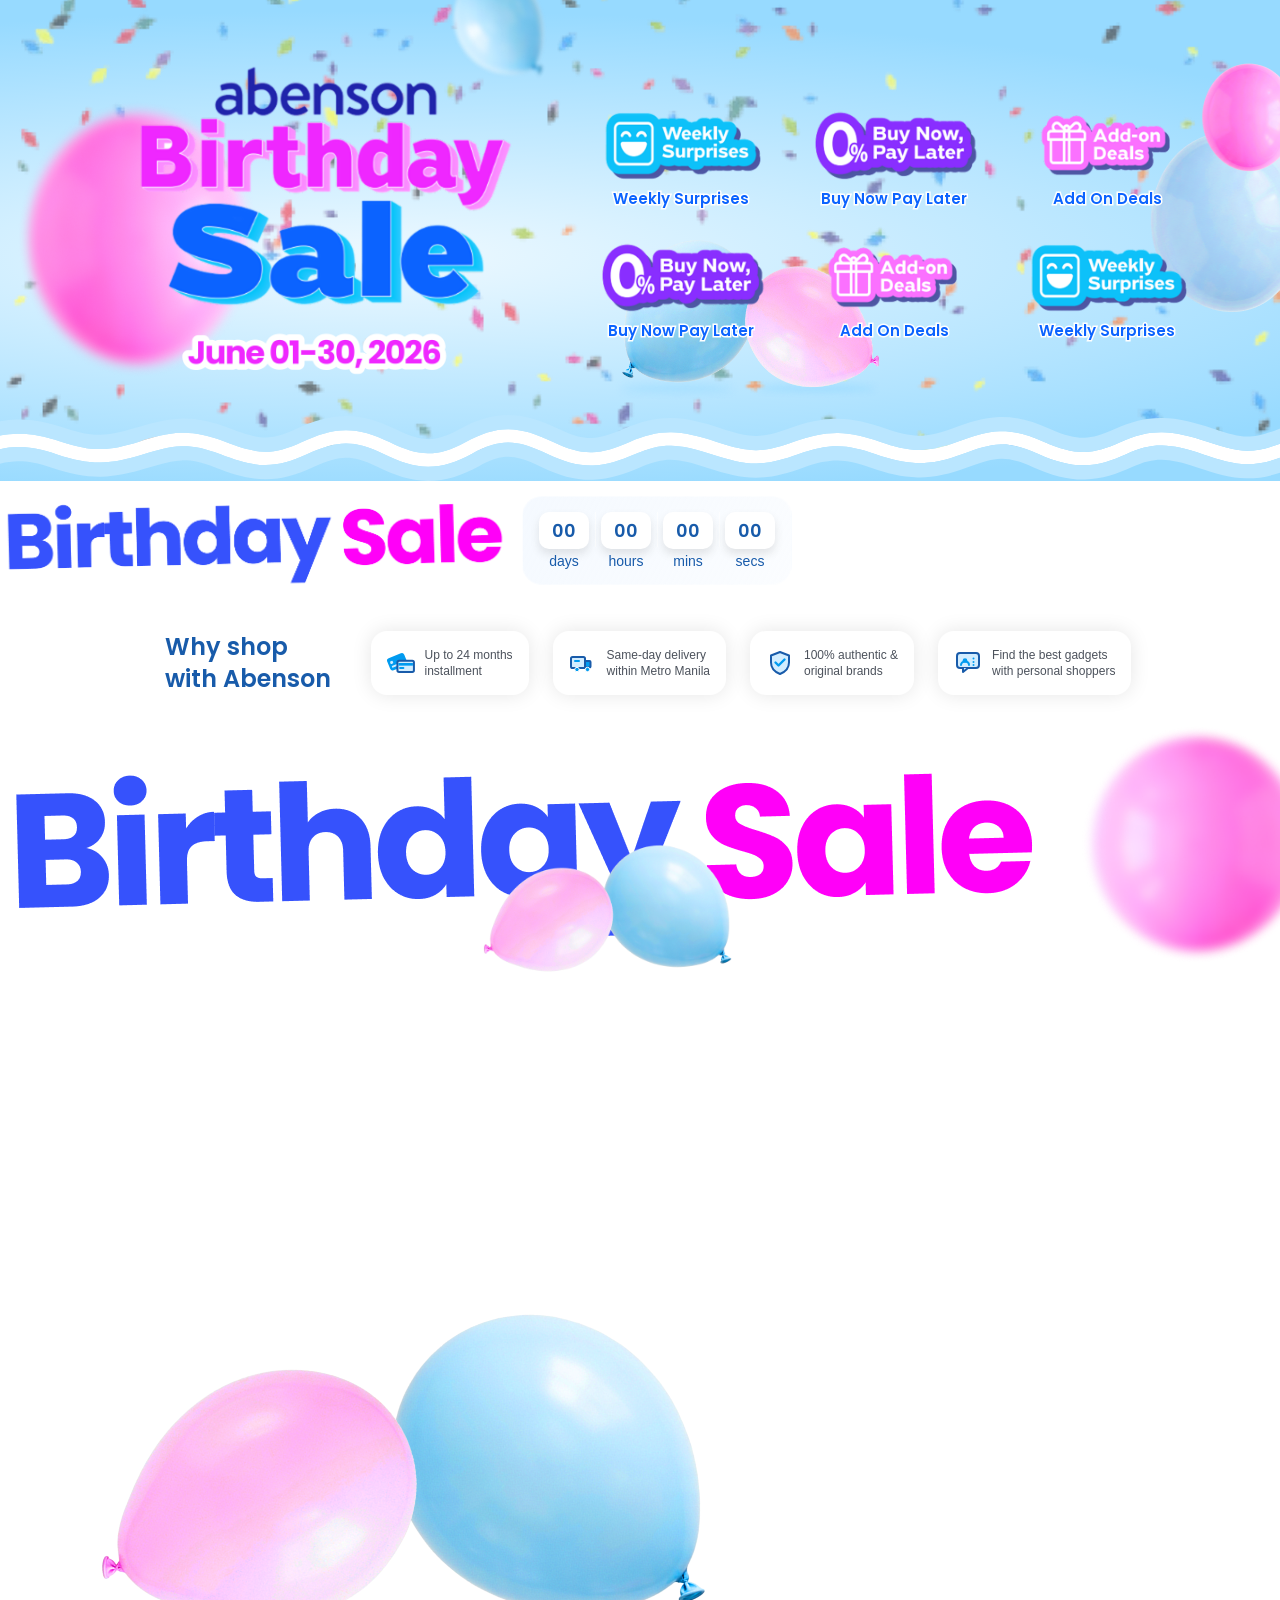
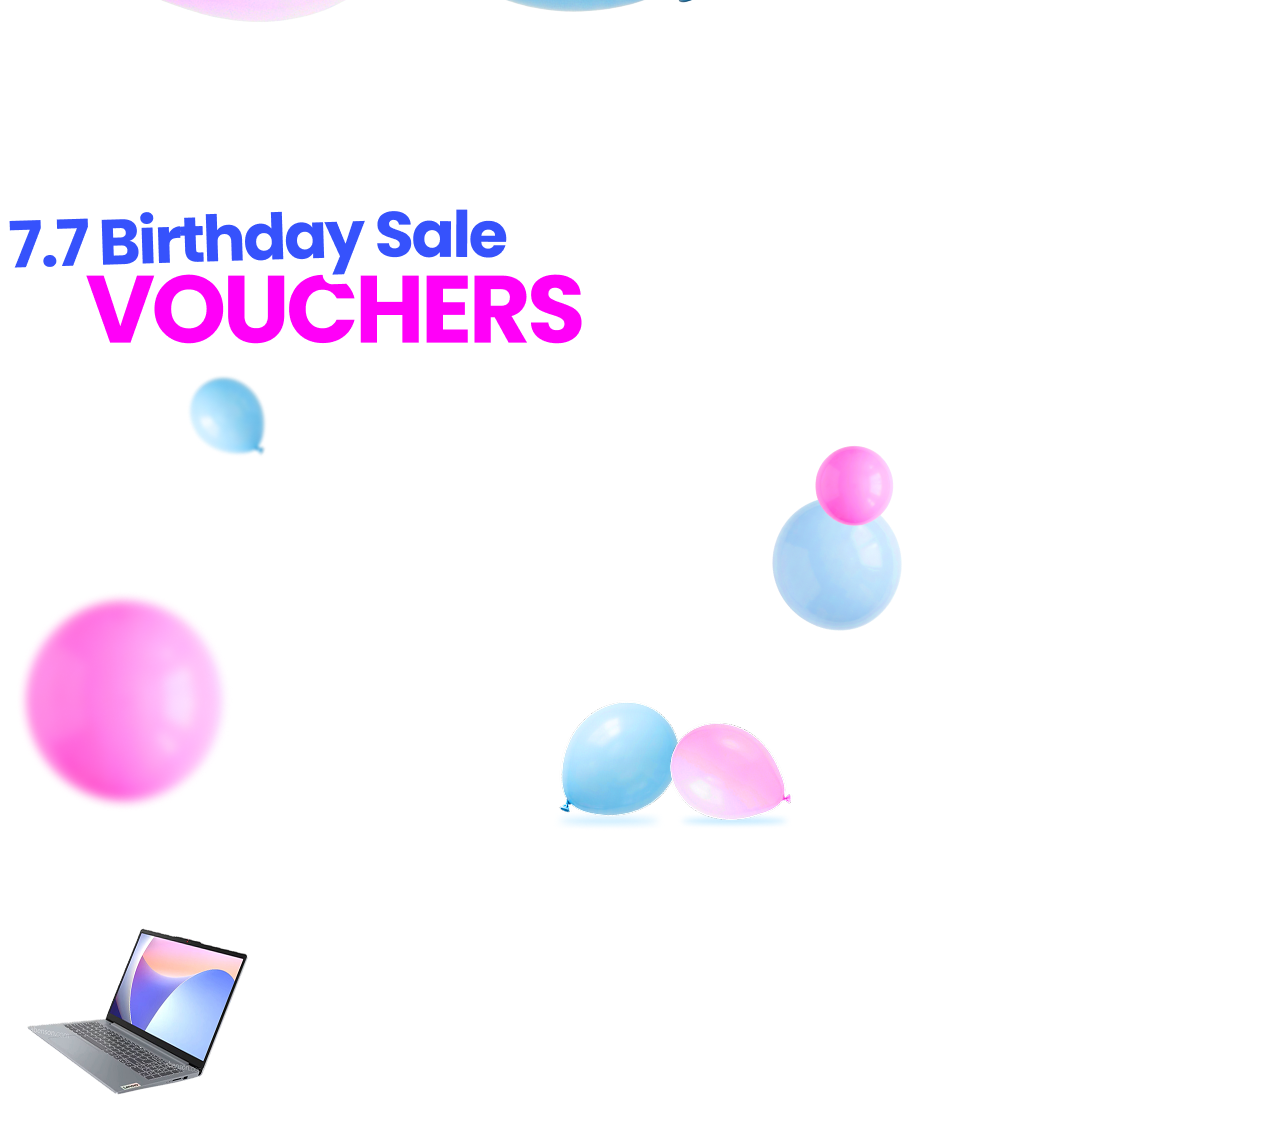
==== commit 24cef8b1: "added new asset laptop product sample" ====
--- a/index.html
+++ b/index.html
@@ -647,6 +647,7 @@
       <li><img src="birthday-sale-assets/three-balloons.png" alt="" /></li>
       <li><img src="birthday-sale-assets/carousel-header.png" alt="" /></li>
       <li><img src="birthday-sale-assets/carousel-balloons.png" alt="" /></li>
+      <li><img src="birthday-sale-assets/laptop-product-sample.png" alt="" /></li>
     </ul>
   </body>
 </html>
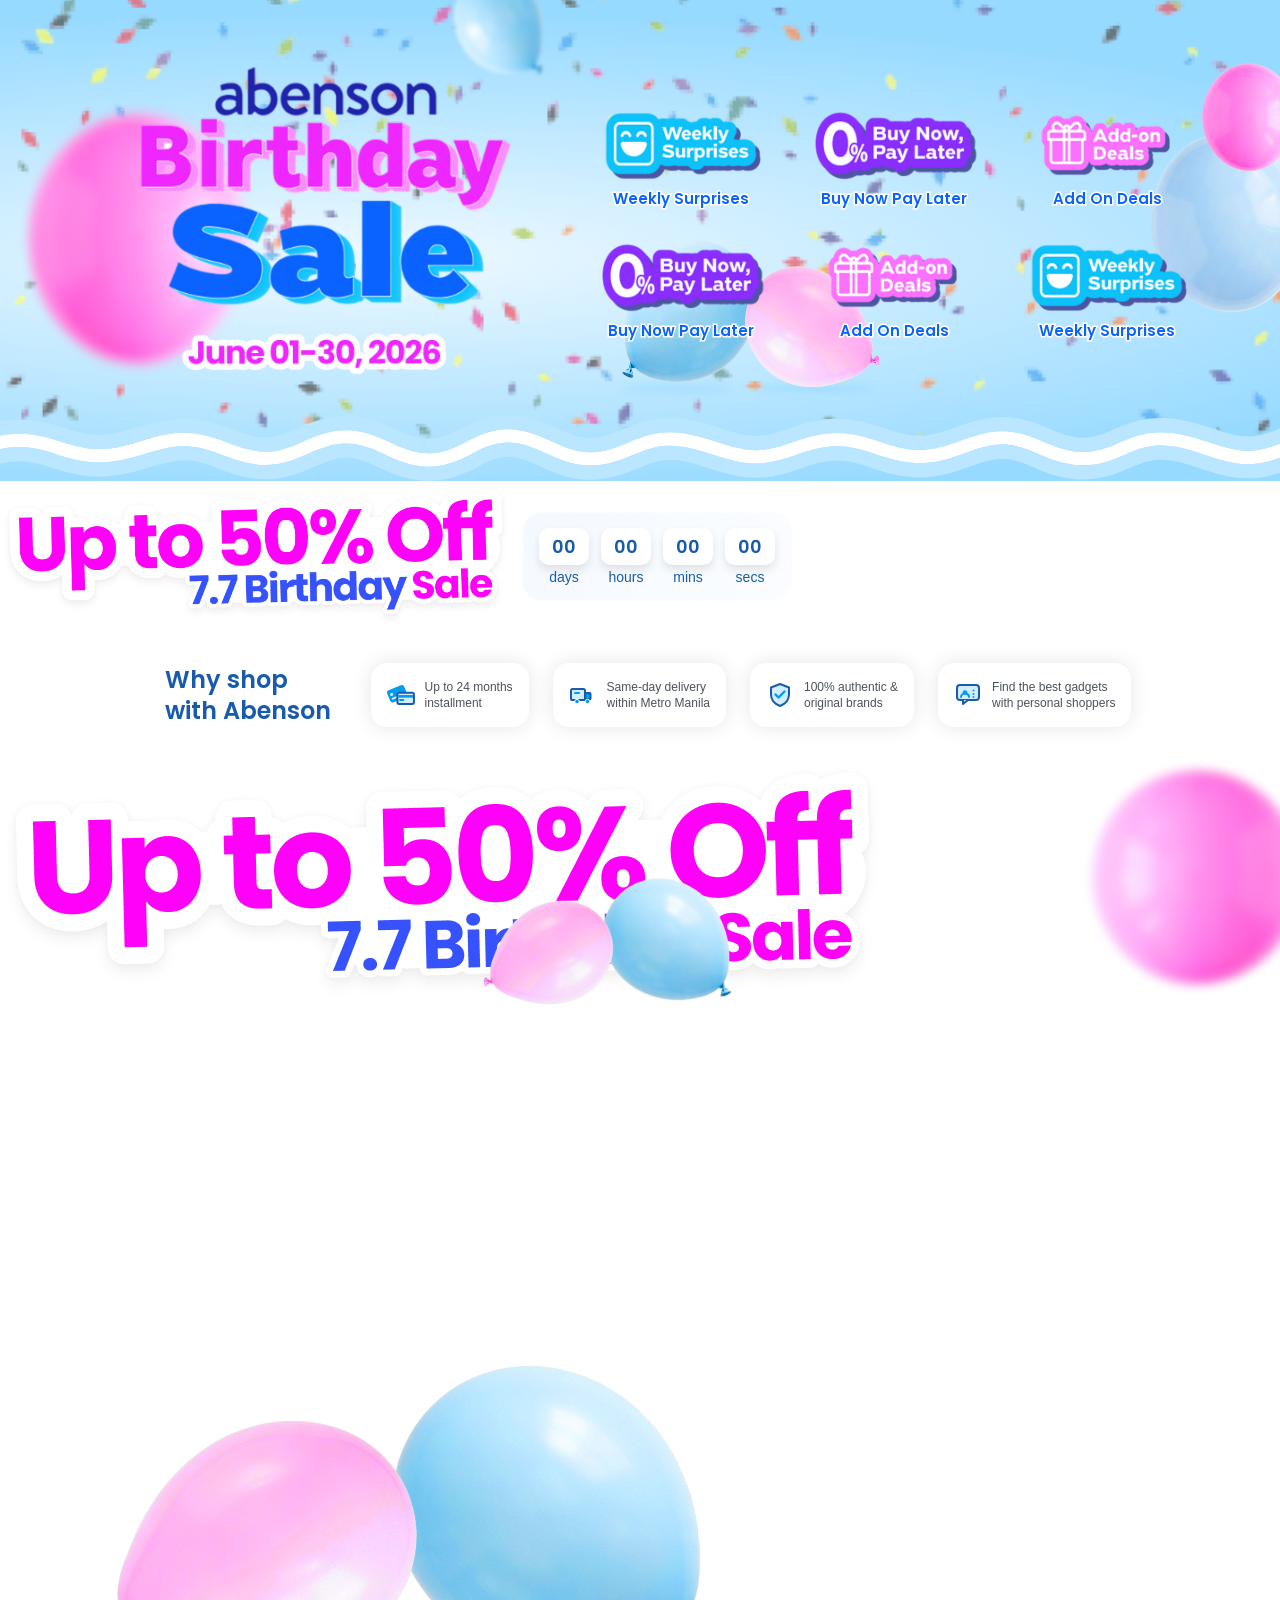
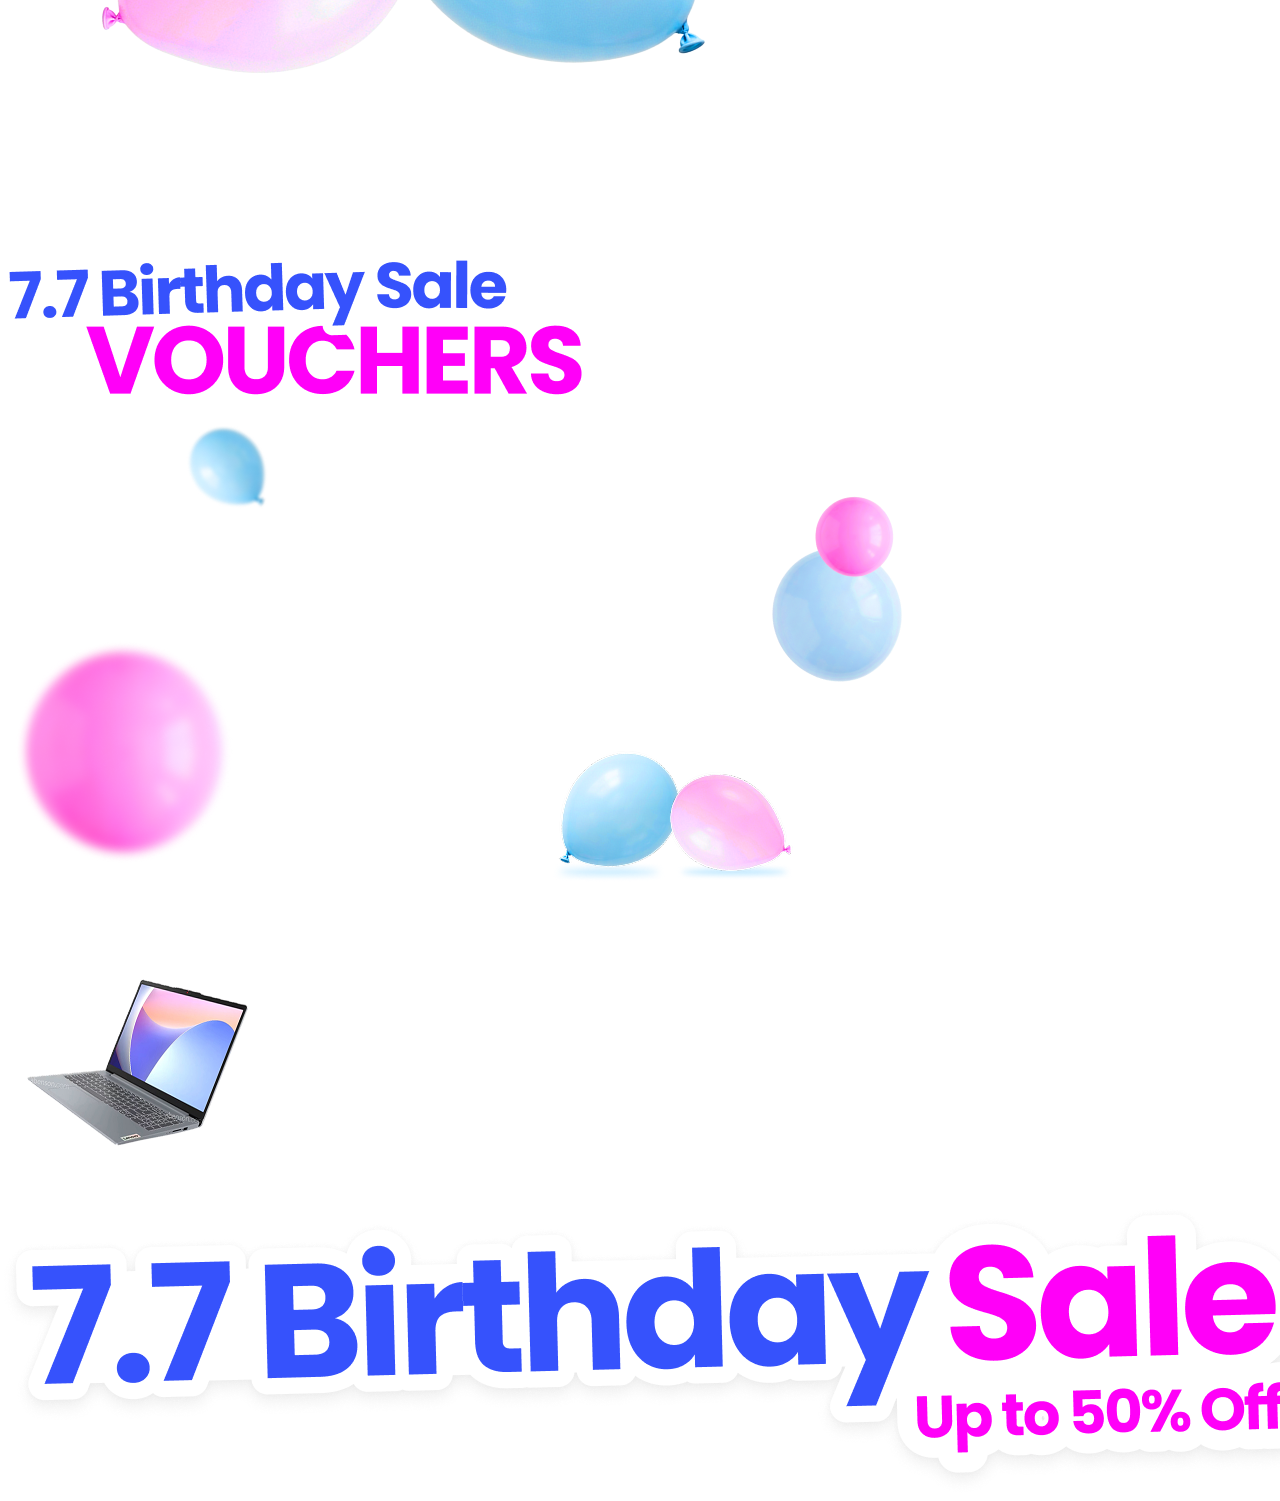
==== commit bec60307: "change birthday sale header img and add header for home" ====
--- a/index.html
+++ b/index.html
@@ -648,6 +648,7 @@
       <li><img src="birthday-sale-assets/carousel-header.png" alt="" /></li>
       <li><img src="birthday-sale-assets/carousel-balloons.png" alt="" /></li>
       <li><img src="birthday-sale-assets/laptop-product-sample.png" alt="" /></li>
+      <li><img src="birthday-sale-assets/birthday-sale-header-home.png" alt="" /></li>
     </ul>
   </body>
 </html>
